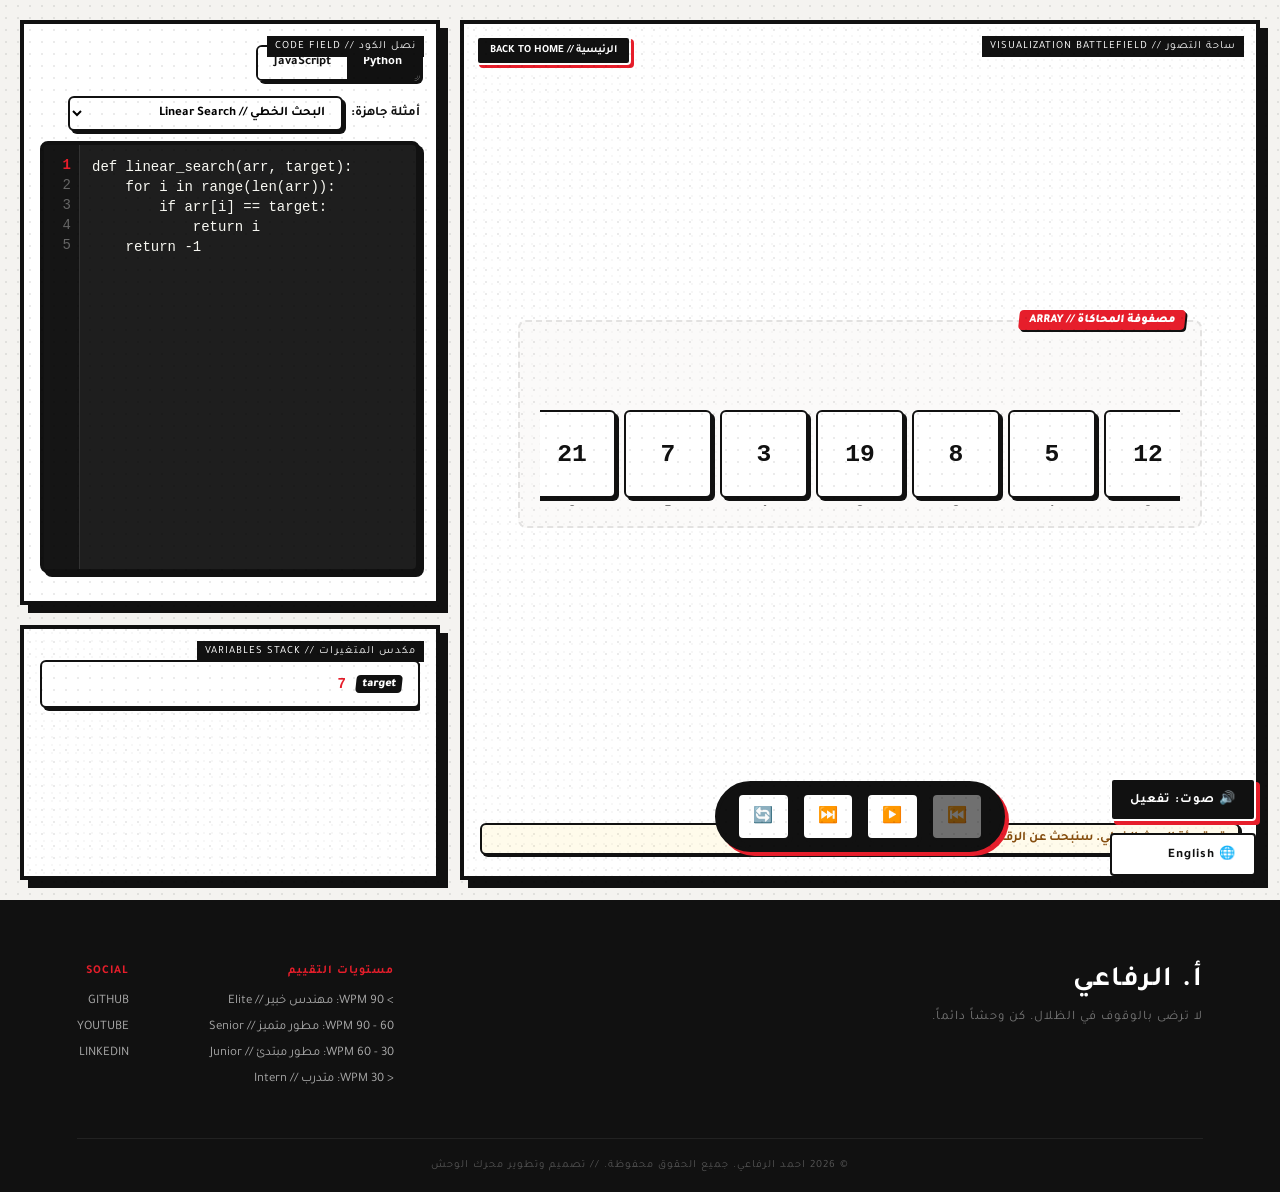
==== visualizer.html @ de95cf31 "the code visualizer - V1" ====
<!DOCTYPE html>
<html lang="ar" dir="rtl">

<head>
    <meta charset="UTF-8">
    <meta name="viewport" content="width=device-width, initial-scale=1.0">
    <title data-key="vis-title">المحاكي البرمجي // Code Visualizer</title>
    <link rel="icon" type="image/x-icon" href="/favicon.ico">
    <!-- Meta Descriptions for SEO -->
    <meta name="description" content="محاكي تفاعلي لتصور وهيكلة المصفوفات والمتغيرات بلغة بايثون وجافا سكريبت - تصميم مانجا مميز.">
    <!-- Google Fonts -->
    <link rel="preconnect" href="https://fonts.googleapis.com">
    <link rel="preconnect" href="https://fonts.gstatic.com" crossorigin>
    <link href="https://fonts.googleapis.com/css2?family=Space+Grotesk:wght@400;500;700&family=Tajawal:wght@400;500;700;900&family=Permanent+Marker&display=swap" rel="stylesheet">
    <link rel="stylesheet" href="style.css">
    <link rel="stylesheet" href="visualizer.css?v=2">
</head>

<body class="visualizer-page">

    <!-- Sword Slash Canvas for screen-slice effects -->
    <canvas id="slash-canvas"></canvas>

    <!-- Manga Overlay Halftone Pattern -->
    <div class="halftone-overlay"></div>

    <!-- Background Speed Lines -->
    <div id="speed-lines"></div>

    <!-- Interactive Audio & Language Toggle Container -->
    <div class="floating-controls">
        <button id="sound-toggle" class="sound-toggle" aria-label="Toggle Sound Effects">
            <span class="icon">🔊</span> صوت: تفعيل
        </button>
        <button id="lang-toggle" class="lang-toggle" aria-label="Toggle Language">
            🌐 English
        </button>
    </div>

    <main class="visualizer-container">
        <!-- Left Side: Code Editor (Top) & Variables Stack (Bottom) -->
        <div class="visualizer-left-column">
            <!-- Editor & Configuration Panel (Top Side) -->
            <div class="manga-panel panel-editor-area">
                <div class="panel-inner">
                    <div class="panel-label" data-key="vis-panel-editor">نصل الكود // CODE FIELD</div>
                    
                    <!-- Language selector & preset codes -->
                    <div class="editor-header">
                        <div class="lang-selector">
                            <button id="btn-lang-python" class="btn-lang-tab active">Python</button>
                            <button id="btn-lang-js" class="btn-lang-tab">JavaScript</button>
                        </div>
                        <div class="preset-selector-wrapper">
                            <label for="preset-select" data-key="vis-preset-label">أمثلة جاهزة:</label>
                            <select id="preset-select" class="preset-select">
                                <option value="linear" data-key="preset-linear" selected>البحث الخطي // Linear Search</option>
                                <option value="binary" data-key="preset-binary">البحث الثنائي // Binary Search</option>
                                <option value="bubble" data-key="preset-bubble">فرز الفقاعات // Bubble Sort</option>
                                <option value="implicit" data-key="preset-implicit">مصفوفة غير محددة // Implicit Size Array</option>
                            </select>
                        </div>
                    </div>

                    <!-- Editor input area with custom styling -->
                    <div class="editor-wrapper">
                        <div class="line-numbers" id="line-numbers">
                            <span>1</span>
                        </div>
                        <textarea id="code-input" spellcheck="false" autocomplete="off" placeholder="اكتب كود بايثون هنا..."></textarea>
                    </div>
                </div>
            </div>

            <!-- Variables Stack Panel (Bottom Side) -->
            <div class="manga-panel panel-variables-stack">
                <div class="panel-inner">
                    <div class="panel-label" data-key="vis-panel-stack">مكدس المتغيرات // VARIABLES STACK</div>
                    <div class="screentone-bg"></div>
                    <div id="variables-list" class="variables-list">
                        <!-- Injected dynamically -->
                        <div class="empty-stack-placeholder" data-key="empty-stack">لا توجد متغيرات حالياً</div>
                    </div>
                </div>
            </div>
        </div>

        <!-- Right Side: Visualization Battlefield (Full Height) -->
        <div class="visualizer-right-column-container">
            <div class="manga-panel panel-visual-arena">
                <div class="panel-inner">
                    <div class="panel-label" data-key="vis-panel-arena">ساحة التصور // VISUALIZATION BATTLEFIELD</div>
                    <div class="screentone-bg"></div>

                    <!-- Back to Home Link (Top Right Corner) -->
                    <a href="/#hero" class="btn-back-home" data-key="nav-home">الرئيسية // BACK TO HOME</a>
                    
                    <!-- Visual elements container -->
                    <div id="visual-arena-content" class="visual-arena-content">
                        <!-- Array slots and pointer indicators will be dynamically injected here -->
                        <div class="empty-arena-placeholder" data-key="empty-battlefield">ساحة المحاكاة فارغة. اكتب الكود لرؤية النصل!</div>
                    </div>

                    <!-- Simulation Status Box -->
                    <div id="sim-status" class="sim-status-box" data-key="sim-ready-msg">المحاكي جاهز. اكتب الكود لرؤية النصل!</div>

                    <!-- Floating Control pill centered at the bottom of the visualizer arena -->
                    <div class="visualizer-actions-floating">
                        <div class="execution-controls">
                            <button id="btn-step-prev" class="btn-secondary" title="الخطوة السابقة" disabled>⏮️</button>
                            <button id="btn-play-pause" class="btn-secondary" title="تشغيل تلقائي">▶️</button>
                            <button id="btn-step-next" class="btn-secondary" title="الخطوة التالية" disabled>⏭️</button>
                            <button id="btn-reset-sim" class="btn-secondary" title="إعادة تعيين">🔄</button>
                        </div>
                    </div>
                </div>
            </div>
        </div>
    </main>

    <!-- Footer -->
    <footer class="manga-footer">
        <div class="footer-container">
            <div class="footer-brand">
                <h3>أ. الرفاعي</h3>
                <p data-key="footer-desc">لا ترضى بالوقوف في الظلال. كن وحشاً دائماً.</p>
            </div>
            <div class="footer-links">
                <div class="link-col">
                    <h4 data-key="f-ranks-title">مستويات التقييم</h4>
                    <ul>
                        <li>&gt; 90 WPM: مهندس خبير // Elite</li>
                        <li>60 - 90 WPM: مطور متميز // Senior</li>
                        <li>30 - 60 WPM: مطور مبتدئ // Junior</li>
                        <li>&lt; 30 WPM: متدرب // Intern</li>
                    </ul>
                </div>
                <div class="link-col">
                    <h4>SOCIAL</h4>
                    <ul>
                        <li><a href="https://github.com/ahmed-elrefai" target="_blank" rel="noopener noreferrer">GITHUB</a></li>
                        <li><a href="https://www.youtube.com/@ibnalrefai" target="_blank" rel="noopener noreferrer">YOUTUBE</a></li>
                        <li><a href="https://www.linkedin.com/in/ahmed-elrefai/" target="_blank" rel="noopener noreferrer">LINKEDIN</a></li>
                    </ul>
                </div>
            </div>
        </div>
        <div class="footer-bottom" data-key="footer-copy">
            &copy; 2026 احمد الرفاعي. جميع الحقوق محفوظة. // تصميم وتطوير محرك الوحش
        </div>
    </footer>

    <!-- Scripts -->
    <script src="visualizer.js?v=2"></script>
</body>

</html>
---- style.css ----
/* ----------------------------------------------------
   DESIGN SYSTEM & VARIABLES
   ---------------------------------------------------- */
:root {
    --bg-paper: #f4f3f0;
    --bg-dark: #0f0f0f;
    --color-ink: #111111;
    --color-crimson: #e61e2b;
    --color-gray: #777777;
    --color-light-gray: #e6e5e0;
    
    --border-manga: 4px solid var(--color-ink);
    --border-manga-thin: 2px solid var(--color-ink);
    
    --font-ui: 'Tajawal', 'Space Grotesk', sans-serif;
    --font-display: 'Tajawal', 'Space Grotesk', sans-serif;
    --font-handwritten: 'Permanent Marker', 'Tajawal', cursive;
}

/* ----------------------------------------------------
   RESET & BASE STYLES
   ---------------------------------------------------- */
* {
    box-sizing: border-box;
    margin: 0;
    padding: 0;
}

html {
    scroll-behavior: smooth;
    background-color: var(--bg-paper);
    color: var(--color-ink);
    font-family: var(--font-ui);
    overflow-x: hidden;
}

body {
    position: relative;
    min-height: 100vh;
}

/* RTL Specific adjustments */
html[dir="rtl"] {
    font-family: 'Tajawal', sans-serif;
}

html[dir="rtl"] .logo-slash {
    margin-left: 6px;
    margin-right: 0;
}

/* ----------------------------------------------------
   AESTHETICS (Halftones, Custom Cursor, Speed Lines)
   ---------------------------------------------------- */
/* Screentone / Halftone Overlay */
.halftone-overlay {
    position: fixed;
    top: 0;
    left: 0;
    width: 100vw;
    height: 100vh;
    background-image: radial-gradient(rgba(0, 0, 0, 0.08) 1.5px, transparent 0);
    background-size: 12px 12px;
    pointer-events: none;
    z-index: 999;
    transform: translate3d(0,0,0);
    will-change: transform;
}

#custom-cursor {
    display: none !important;
}

#cursor-trail {
    display: none !important;
}

/* Sword Slash Screen Effect Canvas */
#slash-canvas {
    position: fixed;
    top: 0;
    left: 0;
    width: 100vw;
    height: 100vh;
    pointer-events: none;
    z-index: 9998;
}

/* Manga Speed Lines */
#speed-lines {
    position: fixed;
    top: 0;
    left: 0;
    width: 100vw;
    height: 100vh;
    pointer-events: none;
    z-index: 995;
    background-image: repeating-radial-gradient(
        circle,
        transparent,
        transparent 80px,
        rgba(0, 0, 0, 0.05) 80px,
        rgba(0, 0, 0, 0.05) 120px
    );
    opacity: 0;
    transition: opacity 0.5s ease;
    transform: translate3d(0,0,0);
    will-change: transform;
}

#speed-lines.active {
    opacity: 1;
    animation: speed-line-pulses 0.1s infinite linear;
}

@keyframes speed-line-pulses {
    0% { transform: scale(1); opacity: 0.15; }
    50% { transform: scale(1.03); opacity: 0.25; }
    100% { transform: scale(0.97); opacity: 0.15; }
}

/* ----------------------------------------------------
   FLOATING CONTROL BUTTONS (Audio & Language Toggles)
   ---------------------------------------------------- */
.floating-controls {
    position: fixed;
    bottom: 24px;
    left: 24px;
    z-index: 1000;
    display: flex;
    flex-direction: column;
    gap: 12px;
}

html[dir="rtl"] .floating-controls {
    left: auto;
    right: 24px;
}

.sound-toggle, .lang-toggle {
    background: var(--color-ink);
    color: white;
    border: 2px solid white;
    padding: 10px 18px;
    font-family: var(--font-ui);
    font-weight: 700;
    font-size: 13px;
    letter-spacing: 1px;
    border-radius: 4px;
    box-shadow: 4px 4px 0px var(--color-crimson);
    display: flex;
    align-items: center;
    gap: 8px;
    transition: transform 0.2s, box-shadow 0.2s;
}

.lang-toggle {
    box-shadow: 4px 4px 0px var(--color-ink);
    background: white;
    color: var(--color-ink);
    border: 2px solid var(--color-ink);
}

.sound-toggle:hover, .lang-toggle:hover {
    transform: translate(-2px, -2px);
}

.sound-toggle:hover {
    box-shadow: 6px 6px 0px var(--color-crimson);
}

.lang-toggle:hover {
    box-shadow: 6px 6px 0px var(--color-crimson);
    background-color: var(--color-light-gray);
}

.sound-toggle.muted {
    background: var(--color-gray);
    box-shadow: 4px 4px 0px var(--color-ink);
}

/* ----------------------------------------------------
   NAVIGATION BAR
   ---------------------------------------------------- */
.manga-header {
    display: flex;
    justify-content: space-between;
    align-items: center;
    padding: 24px 6%;
    border-bottom: var(--border-manga-thin);
    background: rgba(244, 243, 240, 0.9);
    position: sticky;
    top: 0;
    z-index: 990;
    backdrop-filter: blur(5px);
}

.header-logo {
    font-family: var(--font-display);
    font-size: 26px;
    font-weight: 900;
    letter-spacing: -1px;
    display: flex;
    align-items: center;
}

.logo-slash {
    color: var(--color-crimson);
    margin-right: 6px;
    font-weight: 900;
}

.nav-links {
    display: flex;
    gap: 32px;
}

.nav-link {
    text-decoration: none;
    color: var(--color-ink);
    font-weight: 700;
    font-size: 14px;
    letter-spacing: 1px;
    position: relative;
    padding: 6px 0;
    transition: color 0.2s ease;
}

.nav-link::after {
    content: '';
    position: absolute;
    bottom: 0;
    left: 0;
    width: 0%;
    height: 3px;
    background-color: var(--color-crimson);
    transition: width 0.25s cubic-bezier(0.77, 0, 0.175, 1);
}

html[dir="rtl"] .nav-link::after {
    left: auto;
    right: 0;
}

.nav-link:hover::after {
    width: 100%;
}

.nav-link.highlight {
    color: var(--color-crimson);
    border-bottom: 2px dashed var(--color-crimson);
}

.nav-link.highlight::after {
    display: none;
}

.header-actions {
    display: flex;
    gap: 16px;
}

/* Buttons */
.btn-primary, .btn-secondary {
    font-family: var(--font-ui);
    font-weight: 700;
    font-size: 13px;
    letter-spacing: 0.5px;
    padding: 10px 20px;
    border-radius: 8px;
    transition: all 0.2s cubic-bezier(0.175, 0.885, 0.32, 1.275);
}

.btn-primary {
    background-color: var(--color-ink);
    color: white;
    border: 2px solid var(--color-ink);
}

.btn-primary:hover {
    background-color: var(--color-crimson);
    border-color: var(--color-crimson);
    transform: translateY(-2px);
    box-shadow: 4px 4px 0px var(--color-ink);
}

.btn-secondary {
    background-color: transparent;
    color: var(--color-ink);
    border: 2px solid var(--color-ink);
}

.btn-secondary:hover {
    background-color: var(--color-light-gray);
    transform: translateY(-2px);
    box-shadow: 4px 4px 0px var(--color-ink);
}

.btn-coffee {
    background-color: #FFDD00;
    color: var(--color-ink);
    border: var(--border-manga-thin);
    font-family: var(--font-ui);
    font-weight: 700;
    font-size: 13px;
    letter-spacing: 0.5px;
    padding: 10px 20px;
    border-radius: 8px;
    text-decoration: none;
    display: inline-flex;
    align-items: center;
    gap: 8px;
    box-shadow: 4px 4px 0px var(--color-ink);
    transition: all 0.2s cubic-bezier(0.175, 0.885, 0.32, 1.275);
}

.btn-coffee:hover {
    background-color: #ffea5c;
    transform: translateY(-2px);
    box-shadow: 6px 6px 0px var(--color-crimson);
}

/* ----------------------------------------------------
   HERO / PORTFOLIO LAYOUT (Manga Layout)
   ---------------------------------------------------- */
.hero-section {
    position: relative;
    min-height: 85vh;
    display: flex;
    flex-direction: column;
    justify-content: center;
    padding: 40px 6%;
    overflow: hidden;
}

/* Floating Brush text styling */
.bg-brush-text {
    position: absolute;
    font-family: var(--font-ui);
    font-size: 180px;
    font-weight: 900;
    color: rgba(0, 0, 0, 0.035);
    line-height: 1;
    user-select: none;
    pointer-events: none;
}

.bg-brush-text.top-left {
    top: 5%;
    left: 2%;
}

html[dir="rtl"] .bg-brush-text.top-left {
    left: auto;
    right: 2%;
}

.bg-brush-text.bottom-right {
    bottom: 5%;
    right: 2%;
}

html[dir="rtl"] .bg-brush-text.bottom-right {
    right: auto;
    left: 2%;
}

/* The Comic Grid System */
.manga-grid {
    display: grid;
    grid-template-columns: 1fr 1.3fr 1.1fr;
    gap: 20px;
    height: 520px;
    margin-bottom: 30px;
    position: relative;
}

/* Split Diagonal Line styling */
.manga-grid::after {
    content: '';
    position: absolute;
    top: -50px;
    left: 48%;
    width: 2px;
    height: 120%;
    background-color: var(--color-ink);
    transform: rotate(15deg);
    z-index: 10;
    pointer-events: none;
}

html[dir="rtl"] .manga-grid::after {
    left: auto;
    right: 48%;
    transform: rotate(-15deg);
}

/* Manga Panel styles */
.manga-panel {
    background: white;
    border: var(--border-manga);
    box-shadow: 8px 8px 0px var(--color-ink);
    position: relative;
    overflow: hidden;
    transition: transform 0.3s cubic-bezier(0.175, 0.885, 0.32, 1.275), box-shadow 0.3s ease;
}

.manga-panel:hover {
    transform: translate(-4px, -4px) scale(1.01);
    box-shadow: 12px 12px 0px var(--color-crimson);
}

.panel-inner {
    width: 100%;
    height: 100%;
    position: relative;
    padding: 24px;
    display: flex;
    flex-direction: column;
    justify-content: center;
}

.panel-label {
    position: absolute;
    top: 12px;
    left: 12px;
    background-color: var(--color-ink);
    color: white;
    font-family: var(--font-display);
    font-size: 11px;
    padding: 4px 8px;
    letter-spacing: 1px;
    z-index: 5;
}

html[dir="rtl"] .panel-label {
    left: auto;
    right: 12px;
}

/* Panel 1: Portrait */
.panel-portrait {
    clip-path: polygon(0 0, 100% 0, 85% 100%, 0% 100%);
}

html[dir="rtl"] .panel-portrait {
    clip-path: polygon(0 0, 100% 0, 100% 100%, 15% 100%);
}

.panel-portrait .panel-inner {
    padding: 0;
    overflow: hidden;
    background-color: var(--color-light-gray);
    background-image: repeating-linear-gradient(
        -45deg,
        #ddd,
        #ddd 2px,
        #eee 2px,
        #eee 10px
    );
}

.portrait-img {
    width: 100%;
    height: 100%;
    object-fit: cover;
    filter: grayscale(100%) contrast(140%) brightness(95%);
    transition: filter 0.4s ease, transform 0.4s ease;
}

.panel-portrait:hover .portrait-img {
    filter: grayscale(0%) contrast(110%);
    transform: scale(1.05);
}

/* Speed Lines inside Panel */
.panel-speed-lines {
    position: absolute;
    inset: 0;
    background-image: radial-gradient(
        circle at 50% 50%,
        transparent 40%,
        rgba(0, 0, 0, 0.15) 100%
    );
    opacity: 0.5;
    pointer-events: none;
}

/* Panel 2: Title and Design Statement (Center Panel) */
.panel-hero-text {
    z-index: 2;
}

.panel-hero-text .panel-inner {
    justify-content: space-between;
    align-items: flex-start;
    background-color: white;
}

html[dir="rtl"] .panel-hero-text .panel-inner {
    align-items: flex-start;
}

.design-label {
    display: flex;
    flex-direction: column;
    gap: 2px;
    width: 100%;
}

.design-label .red-box {
    background-color: var(--color-crimson);
    color: white;
    font-family: var(--font-display);
    font-size: 44px;
    font-weight: 900;
    padding: 2px 16px;
    display: inline-block;
    width: fit-content;
    transform: skewX(-6deg);
}

.design-label .black-outline {
    font-family: var(--font-display);
    font-size: 40px;
    font-weight: 900;
    color: transparent;
    -webkit-text-stroke: 2px var(--color-ink);
    margin-left: 20px;
    letter-spacing: 2px;
    width: fit-content;
}

html[dir="rtl"] .design-label .black-outline {
    margin-left: 0;
    margin-right: 20px;
}

.hero-main-title {
    font-family: var(--font-display);
    font-size: 50px;
    font-weight: 900;
    color: var(--color-ink);
    line-height: 1.1;
    margin: 20px 0;
    text-shadow: 2px 2px 0px rgba(0,0,0,0.15);
}

.sub-agency-text {
    font-family: var(--font-ui);
    font-weight: 700;
    font-size: 13px;
    letter-spacing: 1px;
    color: var(--color-ink);
}

.tagline-text {
    font-family: var(--font-ui);
    font-size: 11px;
    font-weight: 500;
    color: var(--color-gray);
    margin-top: 5px;
}

.ink-splatter {
    position: absolute;
    width: 120px;
    height: 120px;
    opacity: 0.12;
    pointer-events: none;
}

.splatter-center {
    bottom: 20px;
    right: 20px;
    transform: rotate(25deg);
}

html[dir="rtl"] .splatter-center {
    right: auto;
    left: 20px;
}

/* Panel 3: Stats Card (UNCLIPPED FOR PERFECT FIT) */
.panel-stats {
    /* No aggressive clip-path that crops card contents! */
    border: var(--border-manga);
}

.panel-stats .panel-inner {
    padding: 12px;
    background-color: white;
    display: flex;
    justify-content: center;
    align-items: center;
}

.stats-img {
    width: 100%;
    height: 100%;
    object-fit: contain;
    border: 2px solid var(--color-ink);
    box-shadow: 4px 4px 0px var(--color-ink);
    background-color: #ffffff;
    transition: transform 0.4s ease, box-shadow 0.4s ease;
}

.panel-stats:hover .stats-img {
    transform: scale(1.03) rotate(-1deg);
    box-shadow: 6px 6px 0px var(--color-crimson);
}

.character-card-overlay {
    position: absolute;
    bottom: 12px;
    right: 12px;
    display: flex;
    flex-direction: column;
    gap: 6px;
    z-index: 5;
}

html[dir="rtl"] .character-card-overlay {
    right: auto;
    left: 12px;
}

.stat-badge {
    background-color: var(--color-ink);
    color: white;
    font-family: var(--font-ui);
    font-weight: 700;
    font-size: 10px;
    padding: 4px 10px;
    border: 1px solid rgba(255,255,255,0.3);
    border-radius: 4px;
}

.stat-badge.red {
    background-color: var(--color-crimson);
    border-color: var(--color-crimson);
}

/* Hero Footer Area */
.hero-footer {
    display: flex;
    justify-content: space-between;
    align-items: center;
    margin-top: 15px;
}

.year-indicator {
    font-family: var(--font-display);
    font-size: 18px;
    color: var(--color-gray);
    letter-spacing: 1px;
}

.hero-buttons {
    display: flex;
    gap: 20px;
    align-items: center;
}

/* "BE COOL!" Button Styling */
.btn-be-cool {
    position: relative;
    background-color: var(--color-crimson);
    color: white;
    border: var(--border-manga);
    padding: 18px 40px;
    font-family: var(--font-display);
    font-size: 20px;
    letter-spacing: 2px;
    box-shadow: 6px 6px 0px var(--color-ink);
    overflow: hidden;
    transition: transform 0.1s, box-shadow 0.1s;
    display: flex;
    align-items: center;
    gap: 12px;
}

.btn-be-cool:hover {
    transform: translate(-3px, -3px);
    box-shadow: 9px 9px 0px var(--color-ink);
}

.btn-be-cool:active {
    transform: translate(2px, 2px);
    box-shadow: 2px 2px 0px var(--color-ink);
}

.btn-slash-effect {
    position: absolute;
    top: 0;
    left: -100%;
    width: 50%;
    height: 100%;
    background: linear-gradient(
        90deg,
        transparent,
        rgba(255, 255, 255, 0.4),
        transparent
    );
    transform: skewX(-30deg);
}

.btn-be-cool:hover .btn-slash-effect {
    animation: button-slash 0.6s ease-out;
}

@keyframes button-slash {
    0% { left: -100%; }
    100% { left: 150%; }
}

.btn-be-cool .btn-arrow {
    transition: transform 0.3s ease;
}

html[dir="rtl"] .btn-be-cool .btn-arrow {
    transform: scaleX(-1);
}

.btn-be-cool:hover .btn-arrow {
    transform: translateX(6px);
}

html[dir="rtl"] .btn-be-cool:hover .btn-arrow {
    transform: scaleX(-1) translateX(6px);
}

.btn-contact-us {
    background: transparent;
    border: var(--border-manga);
    padding: 18px 32px;
    font-family: var(--font-display);
    font-size: 16px;
    color: var(--color-ink);
    box-shadow: 6px 6px 0px var(--color-light-gray);
    transition: transform 0.2s, box-shadow 0.2s;
}

.btn-contact-us:hover {
    transform: translate(-3px, -3px);
    box-shadow: 9px 9px 0px var(--color-ink);
}

/* ----------------------------------------------------
   PROJECTS SECTION (Manga Scroll)
   ---------------------------------------------------- */
.projects-section {
    background-color: var(--color-ink);
    color: white;
    padding: 80px 6%;
    position: relative;
}

.section-title {
    font-family: var(--font-display);
    font-size: 34px;
    margin-bottom: 60px;
    letter-spacing: 1px;
    text-transform: uppercase;
}

.title-bg {
    background-color: var(--color-crimson);
    padding: 4px 16px;
    display: inline-block;
    transform: skewX(-8deg);
}

.projects-grid {
    display: grid;
    grid-template-columns: repeat(auto-fit, minmax(320px, 1fr));
    gap: 30px;
}

.project-card {
    background-color: white;
    color: var(--color-ink);
    border: 4px solid white;
    box-shadow: 10px 10px 0px var(--color-crimson);
    display: flex;
    flex-direction: column;
    transition: transform 0.3s ease, box-shadow 0.3s ease;
}

.project-card:hover {
    transform: translate(-5px, -5px);
    box-shadow: 15px 15px 0px white;
}

.project-panel-header {
    background-color: var(--color-ink);
    color: white;
    padding: 12px 18px;
    font-family: var(--font-display);
    font-size: 12px;
    letter-spacing: 1px;
    border-bottom: var(--border-manga);
}

.project-content {
    padding: 24px;
    flex-grow: 1;
    display: flex;
    flex-direction: column;
    justify-content: space-between;
    position: relative;
    overflow: hidden;
}

.project-screentone {
    position: absolute;
    inset: 0;
    background-image: radial-gradient(rgba(0,0,0,0.04) 1px, transparent 0);
    background-size: 8px 8px;
    pointer-events: none;
}

.project-content h3 {
    font-family: var(--font-display);
    font-size: 20px;
    margin-bottom: 12px;
    color: var(--color-ink);
    z-index: 2;
}

.project-content p {
    font-size: 14px;
    line-height: 1.6;
    color: #444;
    margin-bottom: 24px;
    z-index: 2;
}

.project-tags {
    display: flex;
    gap: 8px;
    flex-wrap: wrap;
    z-index: 2;
}

.project-tags span {
    background-color: var(--color-light-gray);
    color: var(--color-ink);
    font-size: 10px;
    font-weight: 700;
    padding: 4px 10px;
    border-radius: 4px;
    border: var(--border-manga-thin);
}

/* ----------------------------------------------------
   TYPING SPEED ARENA (The Beast Duel)
   ---------------------------------------------------- */
.typing-arena-section {
    padding: 90px 6%;
    background-color: var(--bg-paper);
    border-top: var(--border-manga);
    border-bottom: var(--border-manga);
    position: relative;
    overflow: hidden;
}

.arena-background-brush {
    position: absolute;
    width: 600px;
    height: 600px;
    background-color: rgba(230, 30, 43, 0.03);
    border-radius: 50%;
    top: 50%;
    left: 50%;
    transform: translate(-50%, -50%);
    pointer-events: none;
    z-index: 1;
}

.arena-header {
    text-align: center;
    max-width: 700px;
    margin: 0 auto 50px auto;
    position: relative;
    z-index: 2;
}

.arena-title {
    font-family: var(--font-display);
    font-size: 42px;
    letter-spacing: 1px;
    color: var(--color-ink);
    margin-bottom: 10px;
    text-shadow: 3px 3px 0px var(--color-light-gray);
}

.arena-subtitle {
    font-family: var(--font-display);
    font-weight: 900;
    font-size: 20px;
    color: var(--color-crimson);
    letter-spacing: 2px;
    margin-bottom: 20px;
}

.arena-desc {
    font-size: 15px;
    line-height: 1.6;
    color: #555;
    font-style: italic;
}

/* Game Board */
.arena-game-container {
    max-width: 1000px;
    margin: 0 auto;
    position: relative;
    z-index: 2;
}

/* HUD Statistics Box */
.hud-stats {
    display: grid;
    grid-template-columns: repeat(4, 1fr); /* 4 boxes for WPM, ACC, TIMER, STREAK */
    gap: 16px;
    margin-bottom: 24px;
}

.hud-stat-box {
    background-color: white;
    border: var(--border-manga);
    padding: 16px;
    box-shadow: 5px 5px 0px var(--color-ink);
    text-align: center;
    transition: transform 0.2s, box-shadow 0.2s;
}

.hud-stat-box:hover {
    transform: translateY(-2px);
    box-shadow: 7px 7px 0px var(--color-crimson);
}

#hud-timer:not(.disabled) {
    cursor: pointer;
}

#hud-timer:not(.disabled):hover {
    border-color: var(--color-crimson);
}

.hud-stat-label {
    font-family: var(--font-display);
    font-size: 11px;
    letter-spacing: 1px;
    color: var(--color-gray);
    margin-bottom: 6px;
}

.hud-stat-value {
    font-family: var(--font-display);
    font-size: 28px;
    color: var(--color-ink);
    margin-bottom: 10px;
}

.hud-stat-bar {
    height: 8px;
    background-color: var(--color-light-gray);
    border: 1px solid var(--color-ink);
    border-radius: 4px;
    overflow: hidden;
}

.bar-fill {
    height: 100%;
    background-color: var(--color-crimson);
    width: 0%;
    transition: width 0.2s ease;
}

/* The Typing Box Container */
.typing-box-wrapper {
    position: relative;
    background-color: white;
    border: var(--border-manga);
    box-shadow: 12px 12px 0px var(--color-ink);
    padding: 36px;
    margin-bottom: 30px;
}

.typing-corner-decoration {
    position: absolute;
    width: 30px;
    height: 30px;
    border-color: var(--color-crimson);
    border-style: solid;
    pointer-events: none;
}

.typing-corner-decoration.tl {
    top: 10px;
    left: 10px;
    border-width: 4px 0 0 4px;
}

.typing-corner-decoration.br {
    bottom: 10px;
    right: 10px;
    border-width: 0 4px 4px 0;
}

.typing-box {
    max-height: 200px;
    font-size: 24px;
    line-height: 1.8;
    color: var(--color-gray);
    position: relative;
    user-select: none;
    margin-bottom: 24px;
    overflow: hidden;
}

/* Inner Words Container */
.words-container {
    display: flex;
    flex-wrap: wrap;
    gap: 8px 12px;
}

/* Code mode multi-line styling */
.words-container.mode-code {
    display: block;
    width: 100%;
}

.code-line {
    display: block;
    width: 100%;
    white-space: pre;
    font-family: Consolas, Monaco, 'Andale Mono', 'Ubuntu Mono', monospace;
    font-size: 20px;
    line-height: 1.6;
}

.newline-char {
    color: var(--color-crimson);
    opacity: 0.45;
    margin-left: 4px;
    font-size: 18px;
    font-weight: normal;
}

html[dir="rtl"] .words-container {
    direction: rtl;
}

.word-placeholder {
    color: var(--color-gray);
    font-style: italic;
    animation: flash 1.5s infinite;
}

@keyframes flash {
    0%, 100% { opacity: 0.5; }
    50% { opacity: 1; }
}

/* Letter/Word styling for parser */
.word {
    display: inline-block;
    white-space: nowrap;
}

.char {
    position: relative;
    display: inline-block;
    transition: all 0.1s ease;
}

/* Force Arabic/RTL characters to display as inline for proper cursive shaping/connection */
html[dir="rtl"] .words-container:not(.mode-code) .char {
    display: inline;
}

.char.correct {
    color: var(--color-ink);
    font-weight: 700;
}

.char.incorrect {
    color: var(--color-crimson);
    background-color: rgba(230, 30, 43, 0.1);
    font-weight: 700;
    animation: char-shake 0.15s ease-in-out;
}

@keyframes char-shake {
    0%, 100% { transform: translateX(0); }
    25% { transform: translateX(-3px); }
    75% { transform: translateX(3px); }
}

.char.current {
    color: var(--color-ink);
    background-color: var(--color-light-gray);
}

.char.current::after {
    content: '';
    position: absolute;
    left: 0;
    bottom: -2px;
    width: 100%;
    height: 4px;
    background-color: var(--color-crimson);
    animation: blink 0.8s infinite;
}

@keyframes blink {
    0%, 100% { opacity: 1; }
    50% { opacity: 0; }
}

/* Highly visible styled typing input field container */
.typing-input-container {
    position: relative;
    display: flex;
    align-items: center;
    border: var(--border-manga);
    background-color: #ffffff;
    box-shadow: 4px 4px 0px var(--color-ink);
    margin-top: 15px;
    overflow: hidden;
}

/* YouTube Video Hint Alert */
.video-hint {
    margin-top: 15px;
    padding: 12px 18px;
    border: var(--border-manga-thin);
    background-color: rgba(230, 30, 43, 0.05);
    color: var(--color-ink);
    font-weight: 700;
    font-size: 14px;
    display: flex;
    align-items: center;
    gap: 8px;
    box-shadow: 2px 2px 0px var(--color-ink);
}

.video-hint a {
    color: var(--color-crimson);
    text-decoration: underline;
    transition: color 0.2s;
}

.video-hint a:hover {
    color: var(--color-ink);
}

.video-hint.hidden {
    display: none !important;
}

.input-sword-decor {
    font-size: 20px;
    padding: 12px 18px;
    background-color: var(--color-ink);
    color: white;
    border-right: var(--border-manga-thin);
}

html[dir="rtl"] .input-sword-decor {
    border-right: none;
    border-left: var(--border-manga-thin);
}

.typing-input-visible {
    width: 100%;
    border: none;
    padding: 16px 20px;
    font-family: var(--font-ui);
    font-size: 18px;
    font-weight: 700;
    color: var(--color-ink);
    outline: none;
    background: transparent;
    resize: none;
    height: 56px;
    box-sizing: border-box;
}

.typing-input-visible:focus {
    background-color: rgba(230, 30, 43, 0.02);
}

/* Controls underneath Typing Box */
.arena-controls {
    display: flex;
    justify-content: space-between;
    align-items: center;
    flex-wrap: wrap;
    gap: 20px;
}

.btn-restart {
    background-color: var(--color-ink);
    color: white;
    border: var(--border-manga);
    padding: 14px 28px;
    font-family: var(--font-display);
    font-size: 14px;
    letter-spacing: 1px;
    box-shadow: 4px 4px 0px var(--color-crimson);
    transition: all 0.2s ease;
}

.btn-restart:hover {
    transform: translate(-2px, -2px);
    box-shadow: 6px 6px 0px var(--color-crimson);
}

.selectors-container {
    display: flex;
    gap: 20px;
    align-items: center;
    flex-wrap: wrap;
}

.quote-selector-wrapper {
    display: flex;
    align-items: center;
    gap: 12px;
    font-weight: 700;
    font-size: 13px;
    letter-spacing: 1px;
}

.quote-select {
    background-color: white;
    border: var(--border-manga-thin);
    padding: 10px 16px;
    font-family: var(--font-ui);
    font-weight: 700;
    border-radius: 4px;
}

/* ----------------------------------------------------
   RANK/SUCCESS OVERLAY
   ---------------------------------------------------- */
.rank-overlay {
    position: fixed;
    inset: 0;
    background-color: rgba(15, 15, 15, 0.95);
    z-index: 1000;
    display: flex;
    justify-content: center;
    align-items: center;
    padding: 20px;
    backdrop-filter: blur(8px);
    transition: opacity 0.3s ease;
}

.rank-overlay.hidden {
    opacity: 0;
    pointer-events: none;
}

.rank-box {
    background-color: white;
    border: 6px solid var(--color-ink);
    max-width: 500px;
    width: 100%;
    padding: 40px;
    text-align: center;
    position: relative;
    box-shadow: 15px 15px 0px var(--color-crimson);
    animation: scale-up 0.4s cubic-bezier(0.175, 0.885, 0.32, 1.275);
}

@keyframes scale-up {
    from { transform: scale(0.85); opacity: 0; }
    to { transform: scale(1); opacity: 1; }
}

.slash-mark {
    position: absolute;
    top: -20px;
    left: 45%;
    width: 6px;
    height: 70px;
    background-color: var(--color-crimson);
    transform: rotate(45deg);
}

.rank-heading {
    font-family: var(--font-display);
    font-size: 16px;
    color: var(--color-gray);
    letter-spacing: 2px;
    margin-bottom: 10px;
}

.rank-title {
    font-family: var(--font-display);
    font-size: 44px;
    color: var(--color-crimson);
    letter-spacing: 1px;
    margin-bottom: 24px;
    text-transform: uppercase;
}

.rank-algo-badge {
    background-color: var(--color-ink);
    color: white;
    padding: 8px 16px;
    font-family: var(--font-display);
    font-size: 14px;
    font-weight: 700;
    display: inline-block;
    margin-bottom: 24px;
    border: var(--border-manga-thin);
    box-shadow: 4px 4px 0px var(--color-crimson);
    text-transform: uppercase;
    letter-spacing: 1px;
    transform: skewX(-4deg);
}

.rank-metrics {
    display: flex;
    justify-content: center;
    gap: 30px;
    margin-bottom: 30px;
}

.rank-metrics .metric {
    font-family: var(--font-display);
    font-size: 18px;
}

.rank-metrics .label {
    color: var(--color-gray);
    font-size: 12px;
    display: block;
    margin-bottom: 4px;
}

.rank-metrics .val {
    color: var(--color-ink);
}

.rank-commentary {
    font-size: 14px;
    line-height: 1.6;
    color: #444;
    font-style: italic;
    margin-bottom: 30px;
    padding: 0 10px;
}

/* ----------------------------------------------------
   FOOTER SECTION
   ---------------------------------------------------- */
.manga-footer {
    background-color: var(--color-ink);
    color: white;
    padding: 60px 6% 20px 6%;
    border-top: var(--border-manga);
}

.footer-container {
    display: flex;
    justify-content: space-between;
    align-items: flex-start;
    flex-wrap: wrap;
    gap: 40px;
    margin-bottom: 40px;
}

.footer-brand h3 {
    font-family: var(--font-display);
    font-size: 28px;
    margin-bottom: 12px;
    letter-spacing: 1.5px;
}

.footer-brand p {
    font-size: 13px;
    color: var(--color-gray);
    letter-spacing: 1px;
}

.footer-links {
    display: flex;
    gap: 80px;
}

.link-col h4 {
    font-family: var(--font-display);
    font-size: 12px;
    letter-spacing: 1px;
    color: var(--color-crimson);
    margin-bottom: 16px;
}

.link-col ul {
    list-style: none;
}

.link-col li {
    font-size: 13px;
    color: #aaa;
    margin-bottom: 10px;
}

.link-col a {
    color: #aaa;
    text-decoration: none;
    transition: color 0.2s;
}

.link-col a:hover {
    color: white;
    text-decoration: underline;
}

.footer-bottom {
    text-align: center;
    border-top: 1px solid #222;
    padding-top: 20px;
    font-size: 11px;
    color: #555;
    letter-spacing: 1px;
}

/* ----------------------------------------------------
   RESPONSIVENESS / MEDIA QUERIES
   ---------------------------------------------------- */
@media (max-width: 1024px) {
    .manga-grid {
        grid-template-columns: 1fr 1.2fr;
        height: auto;
    }
    
    .manga-grid::after {
        display: none;
    }
    
    .panel-portrait {
        clip-path: none;
    }
    
    .panel-stats, .panel-contact-form {
        grid-column: span 2;
        height: auto;
    }
}

@media (max-width: 768px) {
    .nav-links {
        display: none;
    }
    
    .manga-header {
        padding: 16px 20px;
    }
    
    .hero-section {
        padding: 40px 20px;
    }
    
    .manga-grid {
        grid-template-columns: 1fr;
        gap: 16px;
    }
    
    .panel-stats, .panel-contact-form {
        grid-column: span 1;
    }
    
    .hero-main-title {
        font-size: 36px;
    }
    
    .hero-footer {
        flex-direction: column;
        gap: 16px;
        align-items: stretch;
    }
    
    .hero-buttons {
        flex-direction: column;
    }
    
    .btn-be-cool, .btn-contact-us {
        width: 100%;
        justify-content: center;
    }
    
    .hud-stats {
        grid-template-columns: repeat(2, 1fr);
    }
    
    .footer-links {
        gap: 40px;
    }
}
@media (max-width: 480px) {
    .hud-stats {
        grid-template-columns: 1fr;
    }
}

/* ----------------------------------------------------
   MANGA MODALS (Sign In & Sign Up)
   ---------------------------------------------------- */
.manga-modal {
    position: fixed;
    top: 0;
    left: 0;
    width: 100vw;
    height: 100vh;
    background-color: rgba(15, 15, 15, 0.85);
    backdrop-filter: blur(8px);
    display: flex;
    align-items: center;
    justify-content: center;
    z-index: 11000;
    opacity: 0;
    pointer-events: none;
    transition: opacity 0.3s ease;
}

.manga-modal:not(.hidden) {
    opacity: 1;
    pointer-events: auto;
}

.manga-modal.hidden {
    display: none !important;
}

.modal-box {
    background-color: white;
    border: var(--border-manga);
    box-shadow: 12px 12px 0px var(--color-crimson);
    width: 440px;
    max-width: 90%;
    padding: 36px;
    position: relative;
    transform: rotate(-0.5deg);
    animation: modal-enter 0.3s cubic-bezier(0.175, 0.885, 0.32, 1.275);
}

@keyframes modal-enter {
    0% { transform: scale(0.9) rotate(-3deg); opacity: 0; }
    100% { transform: scale(1) rotate(-0.5deg); opacity: 1; }
}

.modal-close {
    position: absolute;
    top: 16px;
    right: 16px;
    background: white;
    border: var(--border-manga-thin);
    color: var(--color-ink);
    width: 30px;
    height: 30px;
    font-size: 16px;
    font-weight: 900;
    cursor: pointer;
    display: flex;
    align-items: center;
    justify-content: center;
    transition: all 0.2s;
}

html[dir="rtl"] .modal-close {
    right: auto;
    left: 16px;
}

.modal-close:hover {
    background-color: var(--color-crimson);
    color: white;
    transform: rotate(90deg);
}

.modal-title {
    font-family: var(--font-display);
    font-size: 24px;
    font-weight: 900;
    color: var(--color-ink);
    margin-bottom: 24px;
    border-bottom: 3px solid var(--color-ink);
    padding-bottom: 8px;
    text-transform: uppercase;
}

.modal-form {
    display: flex;
    flex-direction: column;
}

.form-group {
    display: flex;
    flex-direction: column;
    gap: 6px;
    margin-bottom: 18px;
}

.form-group label {
    font-family: var(--font-ui);
    font-weight: 700;
    font-size: 13px;
    color: var(--color-ink);
}

.form-group input {
    border: var(--border-manga-thin);
    padding: 12px;
    font-family: var(--font-ui);
    font-size: 14px;
    color: var(--color-ink);
    outline: none;
    background: #fafafa;
    border-radius: 4px;
    box-shadow: 3px 3px 0px var(--color-light-gray);
    transition: all 0.2s;
}

.form-group input:focus {
    box-shadow: 3px 3px 0px var(--color-crimson);
    background-color: white;
}

.form-error {
    background: #ffebeb;
    border: 2px solid var(--color-crimson);
    color: var(--color-crimson);
    padding: 10px;
    border-radius: 4px;
    font-family: var(--font-ui);
    font-size: 12px;
    font-weight: 700;
    margin-bottom: 18px;
    text-align: center;
}

.form-error.hidden {
    display: none !important;
}

.w-100 {
    width: 100%;
}

/* User Profile Badge in Header */
.user-profile-badge {
    font-family: var(--font-ui);
    font-weight: 700;
    font-size: 13px;
    color: var(--color-ink);
    display: flex;
    align-items: center;
    gap: 12px;
}

.user-welcome-text {
    border-bottom: 2px dashed var(--color-crimson);
    padding-bottom: 2px;
}

/* ----------------------------------------------------
   MANGA SLEEK TOAST (Coming Soon Toast)
   ---------------------------------------------------- */
.manga-toast {
    position: fixed;
    top: -80px;
    left: 50%;
    transform: translateX(-50%) rotate(-1deg);
    background-color: white;
    color: var(--color-ink);
    border: var(--border-manga);
    box-shadow: 6px 6px 0px var(--color-crimson);
    padding: 14px 28px;
    font-family: var(--font-display);
    font-size: 15px;
    font-weight: 900;
    z-index: 12000;
    pointer-events: none;
    transition: top 0.4s cubic-bezier(0.175, 0.885, 0.32, 1.275), opacity 0.4s;
    opacity: 0;
}

.manga-toast.show {
    top: 36px;
    opacity: 1;
}

/* ----------------------------------------------------
   ENGLISH HERO TEXT OVERRIDES (FIX CLIPPING)
   ---------------------------------------------------- */
html[lang="en"] .design-label .red-box {
    font-size: 28px !important;
    padding: 2px 12px !important;
}

html[lang="en"] .design-label .black-outline {
    font-size: 24px !important;
    margin-left: 12px !important;
    margin-right: 0 !important;
}

html[lang="en"] .hero-main-title {
    font-size: 32px !important;
    margin: 12px 0 !important;
}

html[lang="en"] .sub-agency-text {
    font-size: 12px !important;
    line-height: 1.4 !important;
}

html[lang="en"] .tagline-text {
    font-size: 10px !important;
    margin-top: 2px !important;
}

@media (max-width: 768px) {
    html[lang="en"] .hero-main-title {
        font-size: 28px !important;
    }
}

/* ----------------------------------------------------
   HERO PANEL CONTACT FORM
   ---------------------------------------------------- */
.panel-contact-form {
    border: var(--border-manga);
    background-color: white;
}

.panel-contact-form .panel-inner {
    padding: 24px 20px 20px 20px;
    justify-content: flex-start;
    display: flex;
    flex-direction: column;
}

.panel-screentone {
    position: absolute;
    inset: 0;
    background-image: radial-gradient(rgba(0,0,0,0.03) 1.5px, transparent 0);
    background-size: 8px 8px;
    pointer-events: none;
    z-index: 1;
}

.hero-contact-form {
    display: flex;
    flex-direction: column;
    gap: 12px;
    margin-top: 20px;
    position: relative;
    z-index: 2;
    width: 100%;
}

.hero-contact-form .form-group {
    display: flex;
    flex-direction: column;
    gap: 4px;
}

.hero-contact-form label {
    font-family: var(--font-ui);
    font-weight: 700;
    font-size: 12px;
    color: var(--color-ink);
}

.hero-contact-form input,
.hero-contact-form textarea {
    border: var(--border-manga-thin);
    padding: 8px 12px;
    font-family: var(--font-ui);
    font-size: 13px;
    color: var(--color-ink);
    outline: none;
    background: #fafafa;
    border-radius: 4px;
    box-shadow: 2px 2px 0px var(--color-light-gray);
    transition: all 0.2s;
}

.hero-contact-form textarea {
    resize: none;
    height: 70px;
}

.hero-contact-form input:focus,
.hero-contact-form textarea:focus {
    box-shadow: 2px 2px 0px var(--color-crimson);
    background-color: white;
}

/* Submit Button styled like btn-be-cool but compact */
.btn-submit-contact {
    position: relative;
    background-color: var(--color-crimson);
    color: white;
    border: var(--border-manga-thin);
    padding: 10px 20px;
    font-family: var(--font-display);
    font-size: 14px;
    letter-spacing: 1px;
    box-shadow: 3px 3px 0px var(--color-ink);
    overflow: hidden;
    cursor: pointer;
    transition: transform 0.1s, box-shadow 0.1s;
    width: 100%;
    align-self: center;
    margin-top: 5px;
    display: flex;
    align-items: center;
    justify-content: center;
    gap: 10px;
}

.btn-submit-contact:hover {
    transform: translate(-1px, -1px);
    box-shadow: 4px 4px 0px var(--color-ink);
}

.btn-submit-contact:active {
    transform: translate(1px, 1px);
    box-shadow: 1px 1px 0px var(--color-ink);
}

.btn-submit-contact:disabled {
    background-color: var(--color-gray);
    cursor: not-allowed;
    transform: none;
    box-shadow: 2px 2px 0px var(--color-ink);
}
---- visualizer.css ----
/* ----------------------------------------------------
   CODE VISUALIZER SPECIFIC STYLING
   ---------------------------------------------------- */

.visualizer-page {
    background-color: var(--bg-paper);
    min-height: 100vh;
    display: flex;
    flex-direction: column;
    overflow-y: auto; /* Page remains scrollable so the footer can be scrolled to if necessary */
}

.visualizer-container {
    display: flex;
    flex-direction: row;
    gap: 20px;
    height: 100vh; /* Fill the whole screen height now that header is gone */
    min-height: 100vh;
    padding: 20px;
    box-sizing: border-box;
    overflow: hidden; /* Prevent visualizer container itself from scrolling */
    flex-shrink: 0;
}

/* RTL Layout swap */
html[dir="rtl"] .visualizer-container {
    flex-direction: row-reverse;
}

/* Left Column: Editor on top, Variables Stack at bottom */
.visualizer-left-column {
    display: flex;
    flex-direction: column;
    gap: 20px;
    width: 420px; /* Width for editor and variable stack column */
    flex-shrink: 0;
    height: 100%;
}

.visualizer-left-column .panel-editor-area {
    flex-grow: 7; /* Taller editor */
    height: 0;
    min-height: 0;
}

.visualizer-left-column .panel-variables-stack {
    flex-grow: 3; /* Stack takes rest */
    height: 0;
    min-height: 0;
}

/* Right Column: Visualizer panel takes remaining screen width and 100% height */
.visualizer-right-column-container {
    flex-grow: 1;
    height: 100%;
    min-width: 0;
}

.visualizer-right-column-container .panel-visual-arena {
    height: 100%;
    width: 100%;
}

/* Back to Home Button floating on the top-right */
.btn-back-home {
    position: absolute;
    top: 12px;
    right: 12px;
    background-color: var(--color-ink);
    color: white;
    font-family: var(--font-display);
    font-size: 11px;
    font-weight: 700;
    padding: 6px 12px;
    text-decoration: none;
    border: 2px solid white;
    border-radius: 4px;
    box-shadow: 3px 3px 0px var(--color-crimson);
    transition: transform 0.2s, box-shadow 0.2s;
    z-index: 20;
}

html[dir="rtl"] .btn-back-home {
    right: auto;
    left: 12px;
}

.btn-back-home:hover {
    transform: translate(-2px, -2px);
    box-shadow: 5px 5px 0px var(--color-crimson);
}

/* Floating Control Pill centered at the bottom of the visualizer arena */
.visualizer-actions-floating {
    position: absolute;
    bottom: 24px;
    left: 50%;
    transform: translateX(-50%);
    background-color: var(--color-ink);
    border: var(--border-manga);
    padding: 8px 18px;
    border-radius: 50px; /* Pill shape */
    box-shadow: 4px 4px 0px var(--color-crimson);
    z-index: 30;
    display: flex;
    align-items: center;
    justify-content: center;
}

.visualizer-actions-floating .execution-controls {
    display: flex;
    gap: 12px;
}

.visualizer-actions-floating .btn-secondary {
    background-color: white;
    color: var(--color-ink);
    border: 2px solid var(--color-ink);
    padding: 8px 12px;
    font-size: 15px;
    border-radius: 50%;
    cursor: pointer;
    box-shadow: none;
    transition: transform 0.1s;
    display: flex;
    align-items: center;
    justify-content: center;
}

.visualizer-actions-floating .btn-secondary:hover:not(:disabled) {
    transform: scale(1.1);
    background-color: var(--color-light-gray);
}

/* 3. Editor Panel */
.panel-editor-area {
    display: flex;
    flex-direction: column;
    min-width: 0;
}

.panel-editor-area .panel-inner {
    padding: 16px;
    display: flex;
    flex-direction: column;
    height: 100%;
    box-sizing: border-box;
}

.editor-header {
    display: flex;
    justify-content: space-between;
    align-items: center;
    margin-top: 5px;
    margin-bottom: 10px;
    gap: 15px;
    flex-wrap: wrap;
}

.lang-selector {
    display: flex;
    border: var(--border-manga-thin);
    border-radius: 6px;
    overflow: hidden;
    box-shadow: 3px 3px 0px var(--color-ink);
}

.btn-lang-tab {
    background: white;
    border: none;
    padding: 8px 16px;
    font-family: var(--font-ui);
    font-weight: 700;
    font-size: 13px;
    color: var(--color-ink);
    cursor: pointer;
    transition: background-color 0.2s, color 0.2s;
}

.btn-lang-tab.active {
    background: var(--color-ink);
    color: white;
}

.preset-selector-wrapper {
    display: flex;
    align-items: center;
    gap: 8px;
}

.preset-selector-wrapper label {
    font-size: 13px;
    font-weight: 700;
}

.preset-select {
    border: var(--border-manga-thin);
    padding: 8px 12px;
    font-family: var(--font-ui);
    font-weight: 700;
    font-size: 13px;
    background: white;
    box-shadow: 3px 3px 0px var(--color-ink);
    border-radius: 6px;
    outline: none;
    cursor: pointer;
}

.editor-wrapper {
    flex-grow: 1;
    display: flex;
    flex-direction: row; /* Force LTR row order */
    direction: ltr !important;
    text-align: left !important;
    border: var(--border-manga);
    background-color: #1e1e1e;
    border-radius: 8px;
    overflow: hidden;
    position: relative;
    box-shadow: 4px 4px 0px var(--color-ink);
    margin-bottom: 12px;
    height: 0;
    min-height: 0;
}

.line-numbers {
    padding: 12px 8px;
    background-color: #151515;
    color: #666;
    font-family: 'Courier New', Courier, monospace;
    font-size: 14px;
    text-align: right;
    user-select: none;
    display: flex;
    flex-direction: column;
    gap: 4px;
    border-right: 1px solid #333;
    border-left: none; /* Align to left side in LTR */
    min-width: 36px;
    direction: ltr !important;
}

.line-numbers span.active-line {
    color: var(--color-crimson);
    font-weight: bold;
}

#code-input {
    flex-grow: 1;
    background: transparent;
    border: none;
    outline: none;
    padding: 12px;
    color: #f8f8f2;
    font-family: 'Courier New', Courier, monospace;
    font-size: 14px;
    line-height: 20px;
    resize: none;
    white-space: pre;
    overflow-x: auto;
    overflow-y: auto;
    tab-size: 4;
    direction: ltr !important;
    text-align: left !important;
}

/* Visualizer Controls */
.visualizer-actions {
    display: flex;
    justify-content: space-between;
    align-items: center;
    gap: 15px;
    margin-top: 15px;
    margin-bottom: 0px;
    flex-wrap: wrap;
    flex-shrink: 0;
}

.visualizer-actions .btn-be-cool {
    padding: 12px 24px;
    font-size: 15px;
    border-radius: 6px;
}

.execution-controls {
    display: flex;
    gap: 10px;
}

.execution-controls .btn-secondary {
    padding: 10px 14px;
    font-size: 16px;
    border-radius: 6px;
    display: flex;
    align-items: center;
    justify-content: center;
    cursor: pointer;
    box-shadow: 3px 3px 0px var(--color-ink);
}

.execution-controls .btn-secondary:disabled {
    opacity: 0.4;
    cursor: not-allowed;
    transform: none !important;
    box-shadow: 1px 1px 0px var(--color-ink) !important;
}

.sim-status-box {
    background-color: #fffbeb;
    border: var(--border-manga-thin);
    padding: 6px 12px;
    border-radius: 6px;
    font-size: 13px;
    font-weight: 700;
    color: #854d0e;
    box-shadow: 2px 2px 0px var(--color-ink);
    margin-top: 10px;
    margin-bottom: 5px;
}

/* 4. Battlefield Layout */
/* Variables Stack Column */
.panel-variables-stack {
    width: 100%;
    height: 100%;
}

.panel-variables-stack .panel-inner {
    padding: 16px;
    background: white;
    height: 100%;
    display: flex;
    flex-direction: column;
    box-sizing: border-box;
}

.screentone-bg {
    position: absolute;
    inset: 0;
    background-image: radial-gradient(rgba(0, 0, 0, 0.03) 1.2px, transparent 0);
    background-size: 8px 8px;
    pointer-events: none;
    z-index: 1;
}

.variables-list {
    margin-top: 15px;
    display: flex;
    flex-direction: column; /* Vertical list for stack variables */
    gap: 12px;
    overflow-y: auto; /* Vertically scrollable */
    flex-grow: 1;
    padding-bottom: 5px;
    z-index: 2;
}

.empty-stack-placeholder, .empty-arena-placeholder {
    font-size: 13px;
    font-weight: 700;
    color: var(--color-gray);
    width: 100%;
    text-align: center;
    border: 2px dashed var(--color-light-gray);
    padding: 16px;
    border-radius: 6px;
}

/* Variable Card */
.variable-card {
    background: white;
    border: var(--border-manga-thin);
    padding: 8px 16px;
    border-radius: 6px;
    display: flex;
    align-items: center;
    gap: 10px;
    box-shadow: 3px 3px 0px var(--color-ink);
    min-width: 120px;
    height: 48px;
    transition: transform 0.2s, box-shadow 0.2s;
}

.variable-card:hover {
    transform: translateY(-2px);
    box-shadow: 3px 3px 0px var(--color-crimson);
}

.var-name-badge {
    background-color: var(--color-ink);
    color: white;
    font-family: var(--font-display);
    font-weight: 900;
    font-size: 12px;
    padding: 2px 6px;
    border-radius: 4px;
    transform: skewX(-6deg);
}

.var-val-badge {
    font-family: 'Courier New', Courier, monospace;
    font-size: 14px;
    font-weight: bold;
    color: var(--color-crimson);
}

/* Visualization Panel */

.panel-visual-arena .panel-inner {
    padding: 16px;
    background: white;
    height: 100%;
    display: flex;
    flex-direction: column;
    box-sizing: border-box;
}

.visual-arena-content {
    margin-top: 15px;
    display: flex;
    flex-direction: column;
    justify-content: center; /* Center array container vertically in the battlefield */
    align-items: center; /* Center array container horizontally */
    gap: 40px; /* Space between multiple arrays or components */
    flex-grow: 1;
    z-index: 2;
    overflow-y: auto;
    padding-bottom: 20px;
    box-sizing: border-box;
    width: 100%;
}

/* 5. Array Visualization Layout */
.array-container {
    display: flex;
    flex-direction: column;
    gap: 25px; /* space between pointers row and array row */
    position: relative;
    padding: 80px 20px 20px 20px; /* Increased top padding to prevent pointer cropping */
    border: 2px dashed rgba(17, 17, 17, 0.1);
    border-radius: 8px;
    background: rgba(244, 243, 240, 0.4);
    min-width: 320px;
    width: 90%; /* Let it occupy most of the battlefield width */
    max-width: 850px;
    box-sizing: border-box;
    margin: 0 auto; /* Ensure horizontal centering */
}

/* Title of the Array */
.array-title {
    position: absolute;
    top: -12px;
    left: 15px;
    background-color: var(--color-crimson);
    color: white;
    font-family: var(--font-display);
    font-weight: 900;
    font-size: 12px;
    padding: 3px 10px;
    border-radius: 4px;
    box-shadow: 2px 2px 0px var(--color-ink);
    transform: skewX(-6deg);
}

html[dir="rtl"] .array-title {
    left: auto;
    right: 15px;
}

/* Array Slots Row */
.array-row {
    display: flex;
    flex-wrap: nowrap;
    gap: 8px;
    overflow: hidden; /* Prevent scrolling in the visualizer area */
    justify-content: center; /* Center boxes horizontally */
    padding: 8px 4px;
}

/* Individual Slot */
.array-slot {
    flex: 0 0 var(--slot-size, 88px); /* Dynamic slot size */
    width: var(--slot-size, 88px);
    height: var(--slot-size, 88px);
    background-color: white;
    border: var(--border-manga-thin);
    border-radius: 6px;
    display: flex;
    flex-direction: column;
    justify-content: center;
    align-items: center;
    position: relative;
    box-shadow: 3px 3px 0px var(--color-ink);
    transition: transform 0.2s, background-color 0.2s, width 0.2s, height 0.2s;
}

.array-slot.active-operation {
    background-color: #fee2e2;
    border-color: var(--color-crimson);
    transform: scale(1.05);
}

.slot-index {
    position: absolute;
    bottom: -22px;
    font-size: calc(var(--slot-size, 88px) * 0.14);
    font-weight: bold;
    color: var(--color-gray);
    font-family: 'Courier New', Courier, monospace;
}

.slot-value {
    font-family: 'Courier New', Courier, monospace;
    font-size: calc(var(--slot-size, 88px) * 0.28);
    font-weight: 900;
    color: var(--color-ink);
}

/* Implicit fading sizes (fading slots) */
.array-slot.slot-fading-1 {
    opacity: 0.7;
    background: linear-gradient(135deg, white 70%, rgba(244, 243, 240, 0.5) 100%);
    border-style: dashed;
}

.array-slot.slot-fading-2 {
    opacity: 0.45;
    background: linear-gradient(135deg, white 40%, rgba(244, 243, 240, 0.7) 100%);
    border-style: dashed;
    box-shadow: 1px 1px 0px var(--color-ink);
}

.array-slot.slot-fading-3 {
    opacity: 0.25;
    background: transparent;
    border: 2px dashed var(--color-gray);
    box-shadow: none;
}

/* Unsupported Code Placeholder */
.unsupported-visualization-placeholder {
    display: flex;
    flex-direction: column;
    align-items: center;
    justify-content: center;
    gap: 16px;
    padding: 30px 20px;
    border: 3px dashed var(--color-crimson);
    background-color: #fffaf0;
    border-radius: 8px;
    color: var(--color-ink);
    text-align: center;
    max-width: 500px;
    margin: auto;
    box-shadow: 6px 6px 0px var(--color-ink);
}

.unsupported-title {
    font-family: var(--font-display);
    font-weight: 900;
    font-size: 18px;
    color: var(--color-crimson);
    text-transform: uppercase;
    transform: skewX(-6deg);
    border: 2px solid var(--color-ink);
    background-color: white;
    padding: 6px 16px;
    box-shadow: 3px 3px 0px var(--color-ink);
}

.unsupported-desc {
    font-family: var(--font-ui);
    font-size: 14px;
    font-weight: 700;
    line-height: 1.5;
}

/* Pointer Container & Slot-aligned Pointers */
.slot-pointers {
    position: absolute;
    bottom: 100%; /* Align with the top of the slot */
    left: 50%;
    transform: translateX(-50%);
    display: flex;
    flex-direction: column; /* Stack pointers vertically if multiple */
    align-items: center;
    pointer-events: none;
    margin-bottom: 6px;
    z-index: 10;
}

.pointer-marker {
    display: flex;
    flex-direction: column;
    align-items: center;
    position: relative;
    margin-top: -4px;
}

.pointer-label {
    background-color: var(--color-ink);
    color: white;
    font-family: var(--font-display);
    font-weight: 700;
    font-size: 11px;
    padding: 3px 8px;
    border-radius: 4px;
    box-shadow: 2px 2px 0px var(--color-crimson);
    white-space: nowrap;
    margin-bottom: 4px;
}

.pointer-arrow-svg {
    filter: drop-shadow(2px 2px 0px rgba(0, 0, 0, 0.15));
    animation: pointer-bounce 0.8s infinite alternate;
    margin-top: 4px;
}

.pointer-arrow-svg .arrow-shaft,
.pointer-arrow-svg .arrow-head {
    fill: var(--color-crimson);
    stroke: var(--color-ink);
    stroke-width: 2.5px;
}

@keyframes pointer-bounce {
    0% { transform: translateY(0); }
    100% { transform: translateY(3px); }
}

/* Highlight running line in Code */
.code-line-highlight {
    background-color: rgba(230, 30, 43, 0.15);
    border-left: 3px solid var(--color-crimson);
    display: block;
    width: 100%;
}

/* Responsive adjustments for mobile viewports */
@media (max-width: 900px) {
    .visualizer-page {
        height: auto !important;
        overflow: auto !important;
    }
    .visualizer-container {
        flex-direction: column !important;
        height: auto !important;
        overflow: auto !important;
        padding: 20px 4% !important;
    }
    .visualizer-left-column {
        width: 100% !important;
        height: auto !important;
    }
    .visualizer-left-column .panel-editor-area {
        height: 350px !important;
    }
    .visualizer-left-column .panel-variables-stack {
        height: 200px !important;
    }
    .visualizer-right-column-container {
        width: 100% !important;
        height: 450px !important;
    }
    .btn-back-home {
        position: static !important;
        display: inline-block;
        margin-bottom: 10px;
        width: fit-content;
    }
    .visualizer-actions-floating {
        position: static !important;
        transform: none !important;
        margin: 15px auto 0 auto;
        border-radius: 8px;
    }
}
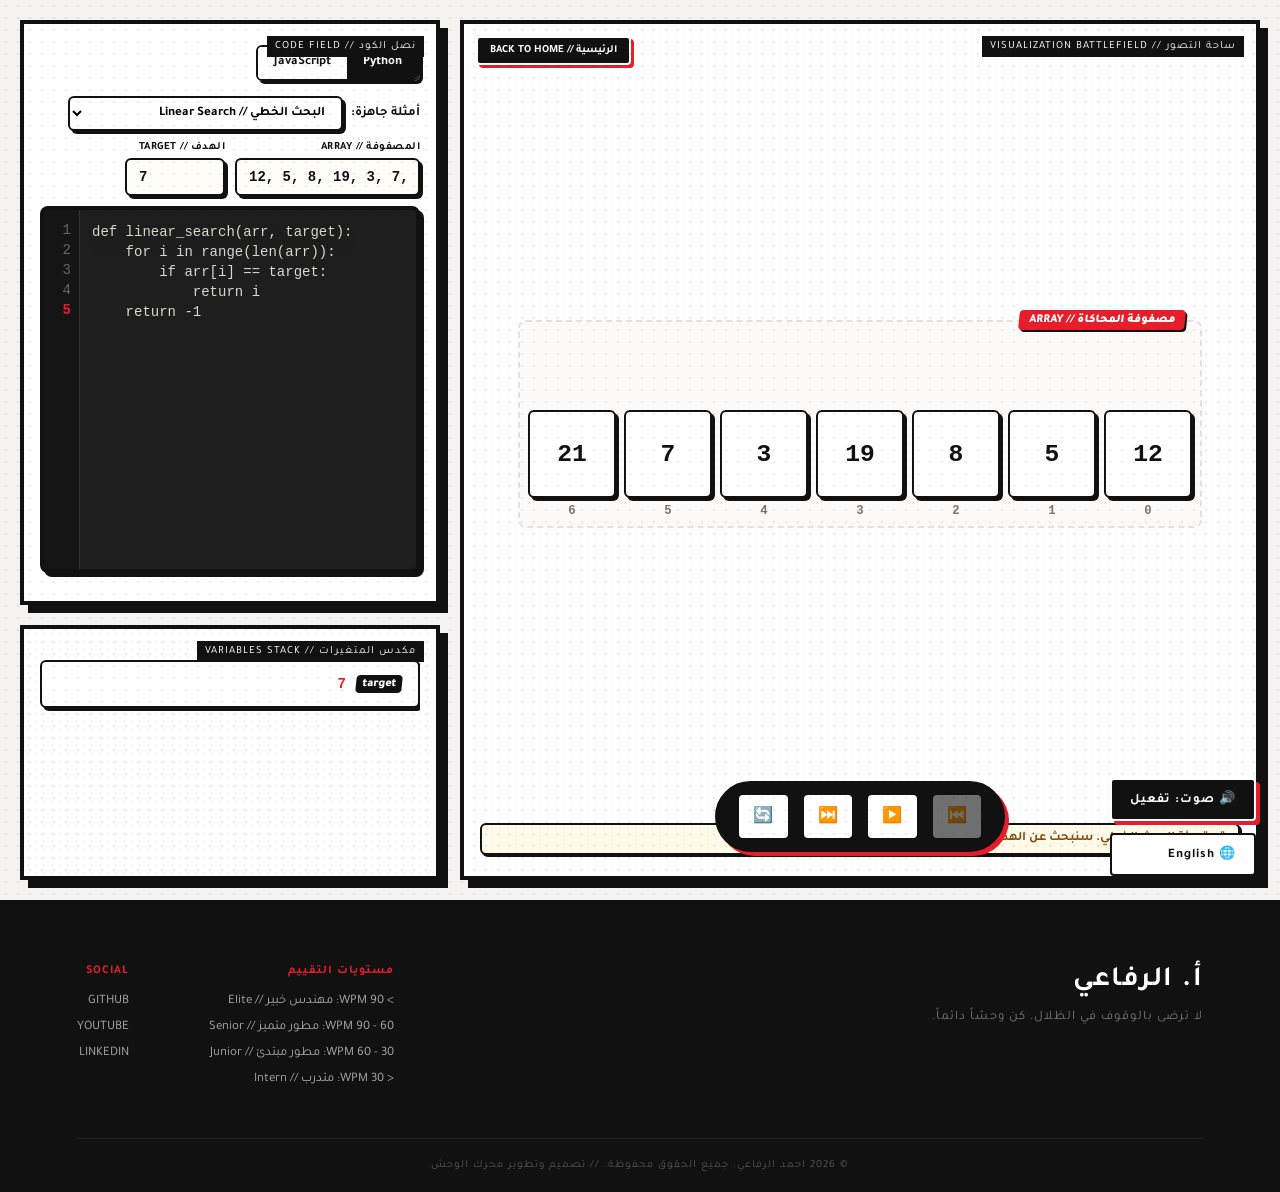
==== commit ca469089: "1st beta version of the code visualizer" ====
--- a/visualizer.html
+++ b/visualizer.html
@@ -62,12 +62,24 @@
                         </div>
                     </div>
 
-                    <!-- Editor input area with custom styling -->
+                    <!-- Parameter Input Fields -->
+                    <div class="param-inputs-bar" id="param-inputs-bar">
+                        <div class="param-field" id="param-field-arr">
+                            <label for="param-arr" data-key="param-arr-label">المصفوفة // Array</label>
+                            <input type="text" id="param-arr" class="param-input" placeholder="e.g. 12, 5, 8, 19, 3, 7, 21" spellcheck="false" autocomplete="off">
+                        </div>
+                        <div class="param-field" id="param-field-target">
+                            <label for="param-target" data-key="param-target-label">الهدف // Target</label>
+                            <input type="text" id="param-target" class="param-input param-input-small" placeholder="e.g. 7" spellcheck="false" autocomplete="off">
+                        </div>
+                    </div>
+
+                    <!-- Editor input area with custom styling (READ-ONLY) -->
                     <div class="editor-wrapper">
                         <div class="line-numbers" id="line-numbers">
                             <span>1</span>
                         </div>
-                        <textarea id="code-input" spellcheck="false" autocomplete="off" placeholder="اكتب كود بايثون هنا..."></textarea>
+                        <textarea id="code-input" spellcheck="false" autocomplete="off" readonly placeholder="اختر خوارزمية من القائمة أعلاه..."></textarea>
                     </div>
                 </div>
             </div>
--- a/visualizer.css
+++ b/visualizer.css
@@ -206,6 +206,72 @@
     cursor: pointer;
 }
 
+/* Parameter Input Fields Bar */
+.param-inputs-bar {
+    display: flex;
+    gap: 10px;
+    margin-bottom: 10px;
+    align-items: flex-end;
+    flex-wrap: wrap;
+}
+
+.param-field {
+    display: flex;
+    flex-direction: column;
+    gap: 4px;
+    flex: 1;
+    min-width: 0;
+}
+
+.param-field label {
+    font-family: var(--font-display);
+    font-size: 11px;
+    font-weight: 700;
+    color: var(--color-ink);
+    letter-spacing: 0.5px;
+    text-transform: uppercase;
+}
+
+.param-input {
+    border: var(--border-manga-thin);
+    padding: 9px 12px;
+    font-family: 'Courier New', Courier, monospace;
+    font-size: 14px;
+    font-weight: 600;
+    background: #fffdf7;
+    color: var(--color-ink);
+    border-radius: 6px;
+    box-shadow: 3px 3px 0px var(--color-ink);
+    outline: none;
+    transition: box-shadow 0.2s, border-color 0.2s;
+    direction: ltr !important;
+    text-align: left !important;
+}
+
+.param-input:focus {
+    border-color: var(--color-crimson);
+    box-shadow: 3px 3px 0px var(--color-crimson), 0 0 0 2px rgba(220, 38, 38, 0.15);
+}
+
+.param-input::placeholder {
+    color: #aaa;
+    font-weight: 400;
+}
+
+.param-input-small {
+    max-width: 100px;
+}
+
+.param-field.hidden {
+    display: none;
+}
+
+/* Readonly code textarea visual indicator */
+#code-input[readonly] {
+    cursor: default;
+    opacity: 0.85;
+}
+
 .editor-wrapper {
     flex-grow: 1;
     display: flex;
@@ -472,7 +538,7 @@
     display: flex;
     flex-wrap: nowrap;
     gap: 8px;
-    overflow: hidden; /* Prevent scrolling in the visualizer area */
+    overflow: visible; /* Show pointers pointing out of the slots */
     justify-content: center; /* Center boxes horizontally */
     padding: 8px 4px;
 }
@@ -601,13 +667,14 @@
     background-color: var(--color-ink);
     color: white;
     font-family: var(--font-display);
-    font-weight: 700;
-    font-size: 11px;
-    padding: 3px 8px;
+    font-weight: 900;
+    font-size: 12px;
+    padding: 4px 10px;
     border-radius: 4px;
     box-shadow: 2px 2px 0px var(--color-crimson);
     white-space: nowrap;
     margin-bottom: 4px;
+    border: 2px solid white;
 }
 
 .pointer-arrow-svg {
